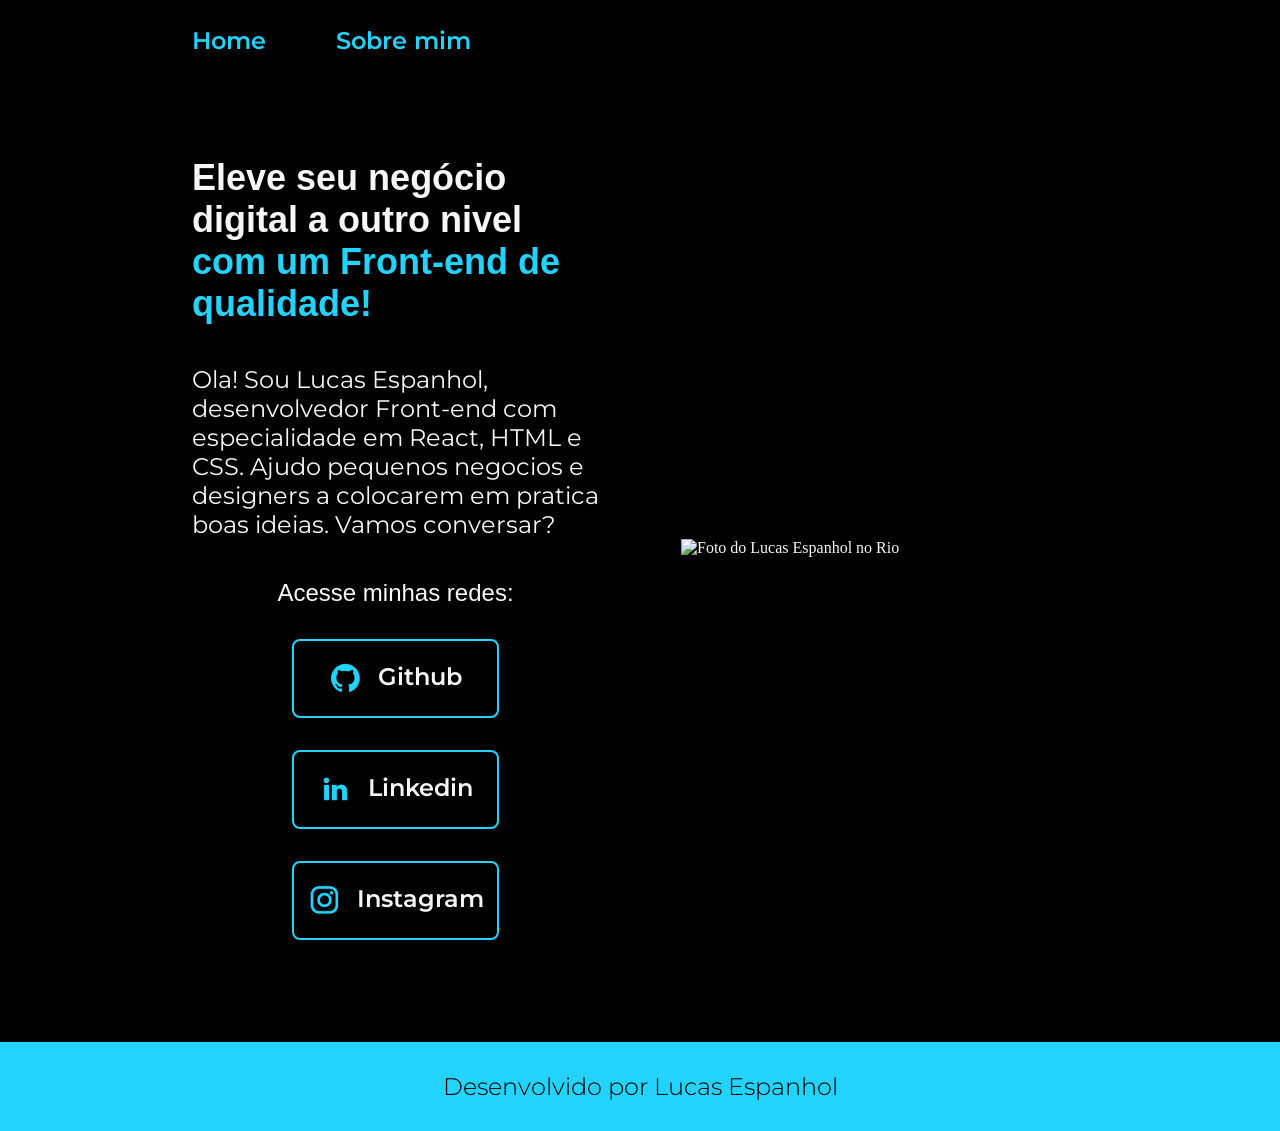
==== index.html @ b308d964 "Add files via upload" ====
<!DOCTYPE html>
<html lang="pt-br">
<head>
    <meta charset="UTF-8">
    <meta name="viewport" content="width=device-width, initial-scale=1.0">
    <title>Portfolio</title>
    <link rel="stylesheet" href="styles/style.css">
</head>
<body>
    <header class="cabecalho">
        <nav class="cabecalho__menu">
            <a class="cabecalho__menu__link" href="index.html">Home</a>
            <a class="cabecalho__menu__link" href="about.html">Sobre mim</a>
        </nav>
    </header>
    <main class="apresentacao">
        <section class="apresentacao__conteudo">
        <h1 class="apresentacao__conteudo__titulo">Eleve seu negócio digital a outro nivel <strong class="titulo-destaque">com um Front-end de qualidade!</strong></h1>
        <p class="apresentacao__conteudo__paragrafo">Ola! Sou Lucas Espanhol, desenvolvedor Front-end com especialidade em React, HTML e CSS. Ajudo pequenos negocios e designers a colocarem em pratica boas ideias. Vamos conversar?</p>
        <div class="apresentacao__links">
            <h2 class="apresentacao__links__subtitulo" >Acesse minhas redes:</h2>
            <a class="apresentacao__links__navegacao" href="https://github.com//LucasEspanhol"target="_blank"> <img src="./assets/github.png" alt=""> Github</a>
            <a class="apresentacao__links__navegacao" href="https://www.linkedin.com/in/lucas-espanhol-a970b0318/" target="_blank"> <img src="assets/linkedin.png" alt=""> Linkedin</a>
            <a class="apresentacao__links__navegacao" href="http://instagram.com/lucas.gespanhol/"target="_blank"> <img src="./assets/instagram.png" alt=""> Instagram</a>
            </section>
            <img class="apresentacao__imagem" src="./assets/WhatsApp Image 2025-04-08 at 19.57.58.jpeg" alt="Foto do Lucas Espanhol no Rio">
        </div>
    </main>
    <footer class="rodape">
        <p>Desenvolvido por Lucas Espanhol</p>
    </footer>
</body>
</html>
---- styles/style.css ----
@import url('https://fonts.googleapis.com/css2?family=Montserrat:ital,wght@0,600;1,600&display=swap');

:root {
    --cor--primaria: #000000;
    --cor--secundaria: #f6f6f6;
    --cor--terciaria: #22D4FD;
    --cor--hover: #272727;

    --fonte-primaria: "Krona One", sans-serif;
    --fonte-secundaria: "Montserrat", sans-serif;
}

* {
    margin: 0;
    border: 0;
    text-decoration: none;
}


body {
    background-color: var(--cor--primaria);
    color: var(--cor--secundaria);
}


body {
    height: 100vh;
    box-sizing: border-box;
    background-color: var(--cor--primaria);
    color: var(--cor--secundaria);
}

.cabecalho {
    padding: 2% 0 0 15%;
}

.cabecalho__menu {
    display: flex;
    gap: 70px;
}

.cabecalho__menu__link {
    font-family: var(--fonte-secundaria);
    font-weight: 600;
    font-size: 1.5rem;
    color: var(--cor--terciaria);
}

.apresentacao {
    /* margin: 10% 15%; */
    padding: 8% 15%;
    display: flex;
    align-items: center;
    justify-content: space-between;
    gap: 82px;
}

.apresentacao__conteudo {
    width: 50%;
    display: flex;
    flex-direction: column;
    gap: 40px;
}

.apresentacao__conteudo__titulo {
    font-size: 2.25rem;
    font-family: var(--fonte-primaria);
}

.titulo-destaque {
    color: var(--cor--terciaria);
    }

.apresentacao__conteudo__paragrafo {
    font-size: 1.5rem;
    font-family: var(--fonte-secundaria);
}

.apresentacao__links {
    display: flex;
    flex-direction: column;
    align-items: center;
    gap: 32px;
}

.apresentacao__links__subtitulo {
    font-family: var(--fonte-primaria);
    font-weight: 400;
    font-size: 1.5rem;
}

.apresentacao__links__navegacao {
    display: flex;
    justify-content: center;
    gap: 16px;
    border: 2px solid var(--cor--terciaria);
    width: 50%;
    text-align: center;
    border-radius: 8px;
    font-size: 1.5rem;
    font-weight: 600;
    padding: 21.5px 0px;
    text-decoration: none;
    color: var(--cor--secundaria);
    font-family: var(--fonte-secundaria);
}

.apresentacao__links__navegacao:hover {
    font-size: 1.56rem;
    background-color: var(--cor--hover);
}

.apresentacao__imagem {
    width: 50%;
}

.rodape {
    text-align: center;
    padding: 30px;
    font-family: var(--fonte-secundaria);
    font-size: 1.5rem;
    font-weight: 300;
    color: var(--cor--primaria);
    background-color: var(--cor--terciaria);
}


@media (max-width: 1200px) {
    
    .cabecalho {
        padding: 10%;
    }

    .cabecalho__menu {
        display: flex;
        justify-content: center;
    }

    .apresentacao {
        display: flex;
        flex-direction: column-reverse;
        padding: 5%;
    }

    .apresentacao__conteudo {
        width: 100%;
    }

}
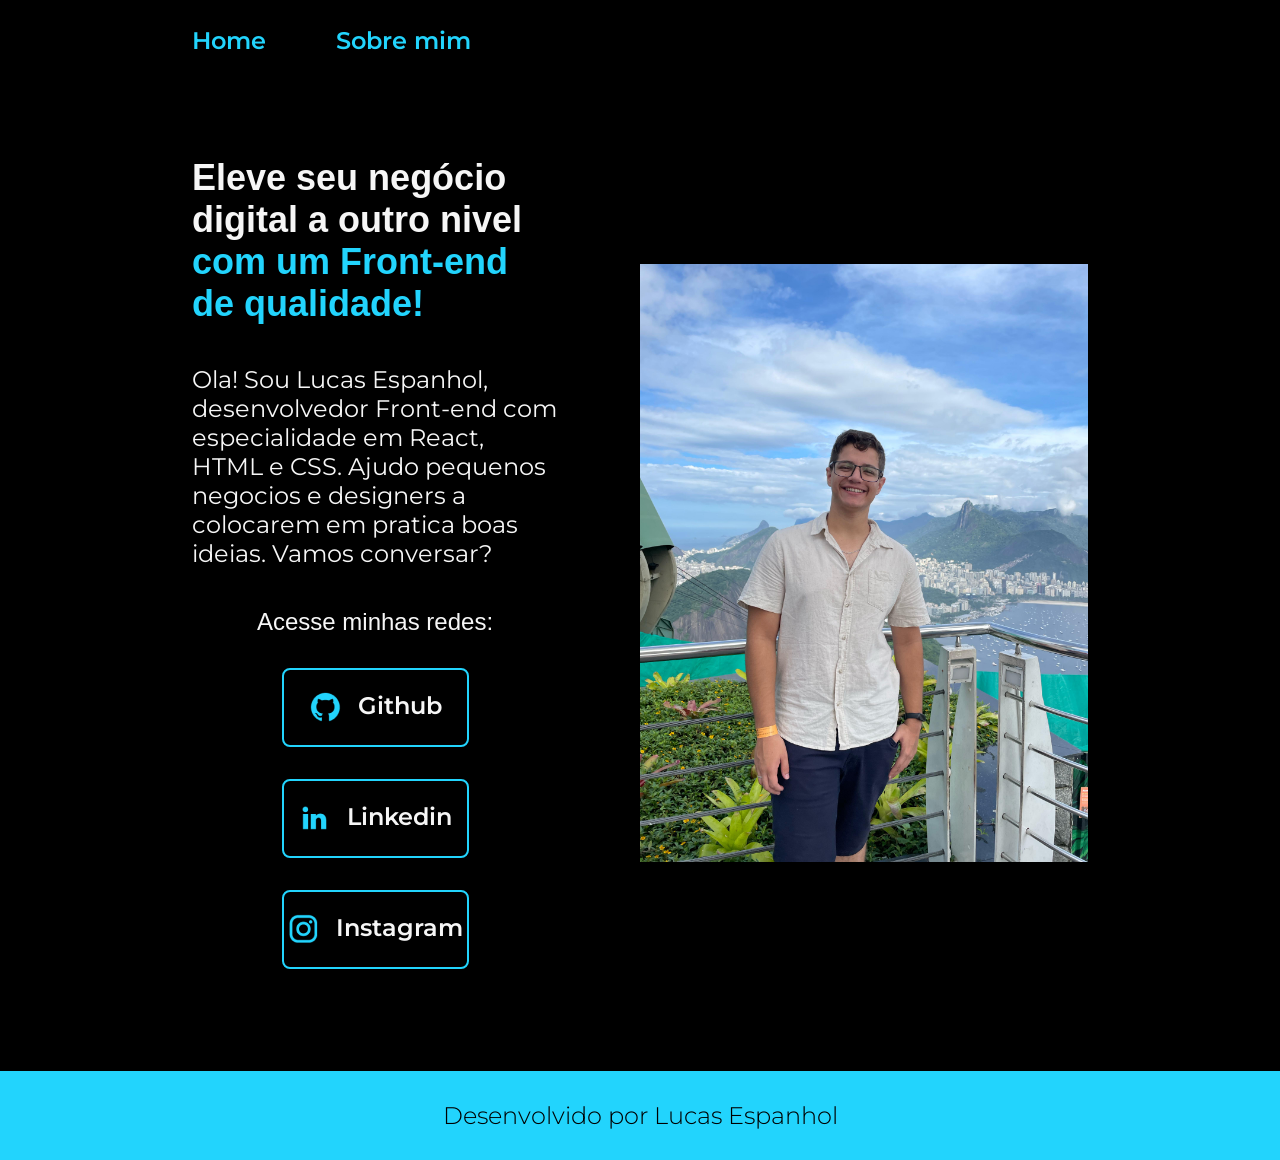
==== commit e6031689: "Update index.html" ====
--- a/index.html
+++ b/index.html
@@ -23,11 +23,12 @@
             <a class="apresentacao__links__navegacao" href="https://www.linkedin.com/in/lucas-espanhol-a970b0318/" target="_blank"> <img src="assets/linkedin.png" alt=""> Linkedin</a>
             <a class="apresentacao__links__navegacao" href="http://instagram.com/lucas.gespanhol/"target="_blank"> <img src="./assets/instagram.png" alt=""> Instagram</a>
             </section>
-            <img class="apresentacao__imagem" src="./assets/WhatsApp Image 2025-04-08 at 19.57.58.jpeg" alt="Foto do Lucas Espanhol no Rio">
+            <img class="apresentacao__imagem" src="assets/foto-lucas.jpeg" alt="Foto do Lucas Espanhol no Rio">
         </div>
     </main>
     <footer class="rodape">
         <p>Desenvolvido por Lucas Espanhol</p>
     </footer>
 </body>
-</html>+
+</html>
